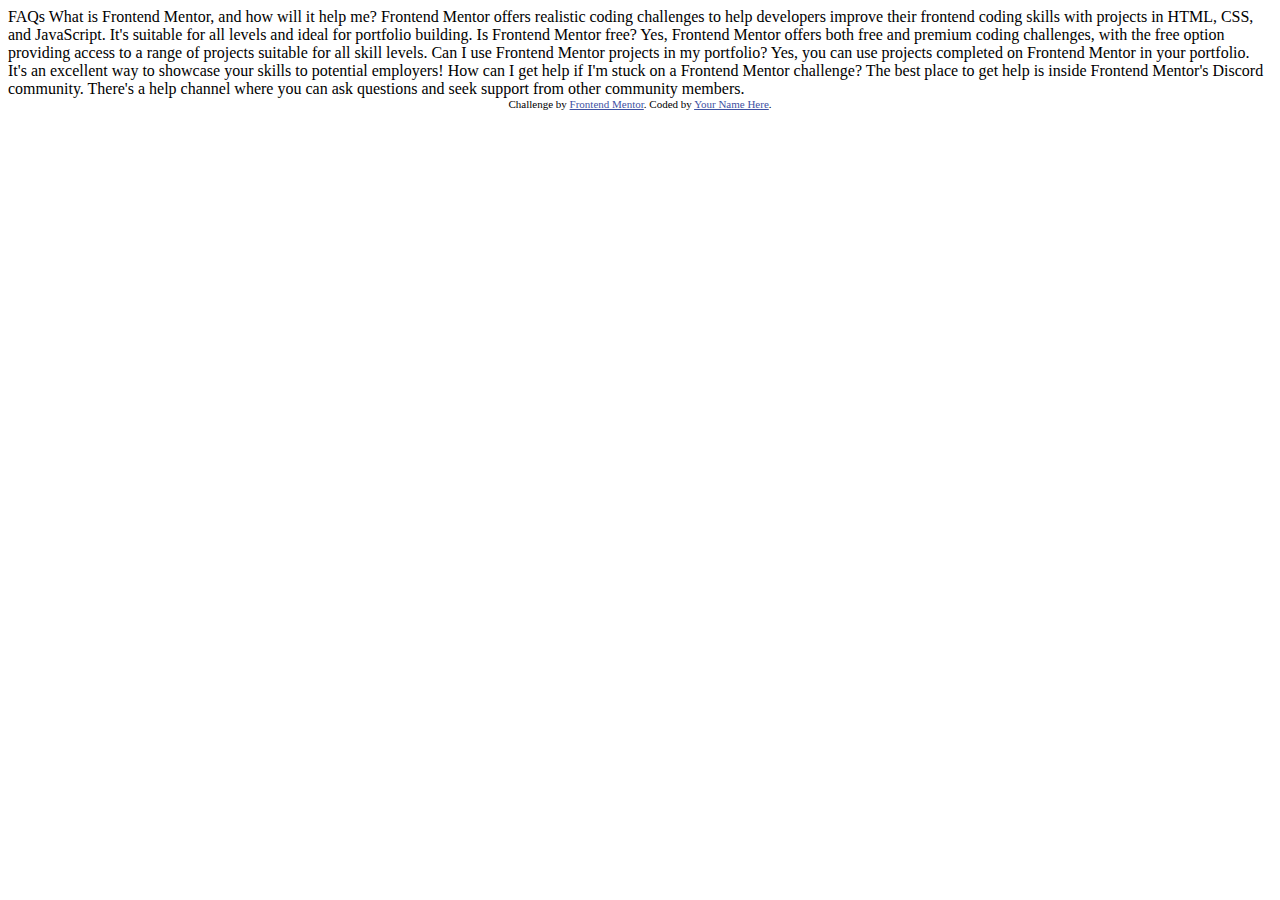
==== accordian/index.html @ c2dd75fb "Add files via upload" ====
<!DOCTYPE html>
<html lang="en">
<head>
  <meta charset="UTF-8">
  <meta name="viewport" content="width=device-width, initial-scale=1.0"> <!-- displays site properly based on user's device -->

  <link rel="icon" type="image/png" sizes="32x32" href="./assets/images/favicon-32x32.png">
  
  <title>Frontend Mentor | FAQ accordion</title>

  <!-- Feel free to remove these styles or customise in your own stylesheet 👍 -->
  <style>
    .attribution { font-size: 11px; text-align: center; }
    .attribution a { color: hsl(228, 45%, 44%); }
  </style>
</head>
<body>

  FAQs

  What is Frontend Mentor, and how will it help me?

  Frontend Mentor offers realistic coding challenges to help developers improve their 
  frontend coding skills with projects in HTML, CSS, and JavaScript. It's suitable for 
  all levels and ideal for portfolio building.

  Is Frontend Mentor free?

  Yes, Frontend Mentor offers both free and premium coding challenges, with the free 
  option providing access to a range of projects suitable for all skill levels.

  Can I use Frontend Mentor projects in my portfolio?

  Yes, you can use projects completed on Frontend Mentor in your portfolio. It's an excellent
  way to showcase your skills to potential employers!

  How can I get help if I'm stuck on a Frontend Mentor challenge?
  
  The best place to get help is inside Frontend Mentor's Discord community. There's a help 
  channel where you can ask questions and seek support from other community members.

  
  <div class="attribution">
    Challenge by <a href="https://www.frontendmentor.io?ref=challenge" target="_blank">Frontend Mentor</a>. 
    Coded by <a href="#">Your Name Here</a>.
  </div>
</body>
</html>
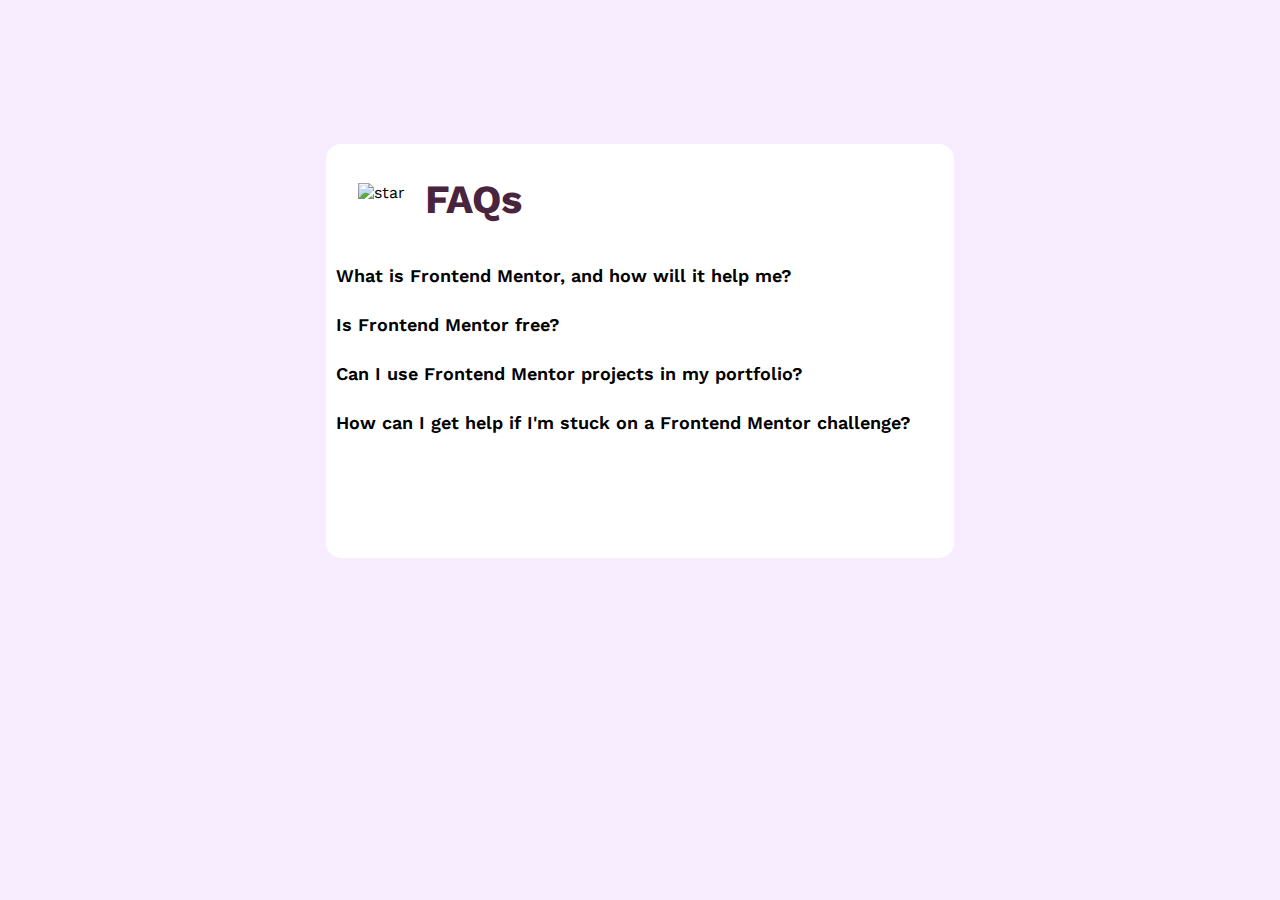
==== commit 9d9fd608: "Add files via upload" ====
--- a/accordian/index.html
+++ b/accordian/index.html
@@ -7,42 +7,84 @@
   <link rel="icon" type="image/png" sizes="32x32" href="./assets/images/favicon-32x32.png">
   
   <title>Frontend Mentor | FAQ accordion</title>
-
-  <!-- Feel free to remove these styles or customise in your own stylesheet 👍 -->
-  <style>
-    .attribution { font-size: 11px; text-align: center; }
-    .attribution a { color: hsl(228, 45%, 44%); }
-  </style>
+  <link rel="stylesheet" href="style.css">
 </head>
 <body>
-
-  FAQs
-
+<div class="content-wrapper">
+<div class="heading"> <img src="./assets/images/icon-star.svg" alt="star"> <h1>FAQs</h1>
+  </div>
+<div class="accordian">
+<div class="content-box">
+  <div class="label">
   What is Frontend Mentor, and how will it help me?
-
+</div>
+<div class="content">
+  <p>
   Frontend Mentor offers realistic coding challenges to help developers improve their 
   frontend coding skills with projects in HTML, CSS, and JavaScript. It's suitable for 
   all levels and ideal for portfolio building.
+</p>
+</div>
+</div>
+<div class="content-box">
+  <div class="label">
+    Is Frontend Mentor free?
 
-  Is Frontend Mentor free?
+ 
+ 
+</div>
+<div class="content">
+  <p>
+    Yes, Frontend Mentor offers both free and premium coding challenges, with the free 
+    option providing access to a range of projects suitable for all skill levels.
+</p>
+</div>
+</div>
+<div class="content-box">
+  <div class="label">
+    Can I use Frontend Mentor projects in my portfolio?
 
-  Yes, Frontend Mentor offers both free and premium coding challenges, with the free 
-  option providing access to a range of projects suitable for all skill levels.
+   
+</div>
+<div class="content">
+  <p>
+    Yes, you can use projects completed on Frontend Mentor in your portfolio. It's an excellent
+    way to showcase your skills to potential employers!
+</div>
+</div>
+<div class="content-box">
+  <div class="label">
+    How can I get help if I'm stuck on a Frontend Mentor challenge?
+  
+   
+</div>
+<div class="content">
+  <p>
+    The best place to get help is inside Frontend Mentor's Discord community. There's a help 
+    channel where you can ask questions and seek support from other community members.
+</p>
+</div>
+</div>
 
-  Can I use Frontend Mentor projects in my portfolio?
-
-  Yes, you can use projects completed on Frontend Mentor in your portfolio. It's an excellent
-  way to showcase your skills to potential employers!
-
-  How can I get help if I'm stuck on a Frontend Mentor challenge?
-  
-  The best place to get help is inside Frontend Mentor's Discord community. There's a help 
-  channel where you can ask questions and seek support from other community members.
-
-  
+</div>
+</div> 
   <div class="attribution">
     Challenge by <a href="https://www.frontendmentor.io?ref=challenge" target="_blank">Frontend Mentor</a>. 
-    Coded by <a href="#">Your Name Here</a>.
+    Coded by <a href="#">Drishti Saraf</a>.
   </div>
+
+  <script>
+    const accordions = document.querySelectorAll('.content-box');
+    accordions.forEach(acc => {
+      acc.addEventListener('click', function() {
+        if (this.classList.contains('active')) {
+          this.classList.remove('active');
+        } else {
+          accordions.forEach(acc => acc.classList.remove('active'));
+          this.classList.add('active');
+        }
+      });
+    });
+  </script>
 </body>
 </html>--- a/accordian/style.css
+++ b/accordian/style.css
@@ -0,0 +1,134 @@
+@import url('https://fonts.googleapis.com/css2?family=Work+Sans:ital,wght@0,100..900;1,100..900&display=swap');
+
+*{
+    margin: 0;
+    padding: 0;
+    box-sizing: border-box;
+    font-family: 'Work Sans', sans-serif;
+}
+
+.attribution{
+    display: none;
+}
+
+body{
+    background-image: url(./assets/images/background-pattern-desktop.svg);
+    width: 100%;
+    background-repeat: no-repeat;
+    background-size: contain;
+
+    background-color: #F8EDFF;
+}
+
+.content-wrapper{
+    display: flex;
+    margin: 12rem auto;
+    /* justify-content: center; */
+    align-items: center;
+    min-height: 46vh;
+    flex-direction: column;
+    width: 45vw;
+    border-radius: 15px;
+    background-color: #fff;
+}
+
+.heading{
+    display: flex;
+    align-items: center;
+    justify-content: flex-start;
+    /* text-align: left; */
+    width: 100%;
+    padding-left: 2rem;
+    gap: 20px;
+    padding-top: 2rem;
+}
+
+.heading h1{
+    color: #49243E;
+    font-size: 40px;
+}
+
+.heading img{
+    height: 33px;
+}
+
+
+.accordian{
+    max-width: 800px;
+    padding: 24px 0 0 0;
+}
+.accordian .content-box{
+    position: relative;
+    margin: 18px 20px;
+}
+
+.accordian .content-box .label{
+    position: relative;
+    margin: 10px;
+    font-weight: 600;
+    font-size: 18px;
+    cursor: pointer;
+}
+
+.accordian .content-box .label::before{
+  content: url("./assets/images/icon-plus.svg");
+  position: absolute;
+  top: 50%;
+  right: 20px;
+  transform: translateY(-50%);
+  font-size: 1.5em;  
+}
+.accordian .content-box .label:hover{
+    color: #AD28EB;
+    font-weight: 600;
+}
+.accordian .content-box.active .label::before{
+    content: url("./assets/images/icon-minus.svg");
+}
+.accordian .content-box .content{
+    position: relative;
+    background: #fff;
+    height: 0;
+    color: gray;
+    overflow: hidden;
+    transition: 0.5s;
+    overflow-y: auto;
+}
+
+.accordian .content-box.active .content{
+    height: auto;
+    padding: 10px;
+
+}
+
+@media (max-width:1500px) {
+.content-wrapper{
+
+    margin: 9rem auto;
+    width: 49vw;
+}   
+
+.accordian .content-box {
+    margin: 18px 0px;
+}
+}
+
+
+@media (max-width:1100px) {
+    .content-wrapper{
+    
+        margin: 9rem auto;
+        width: 70vw;
+    } }
+
+
+    @media (max-width:900px)
+    {
+        .heading{
+            padding-top: 1rem;
+        }
+        .content-wrapper{
+            width: 90vw;
+        }
+    }
+
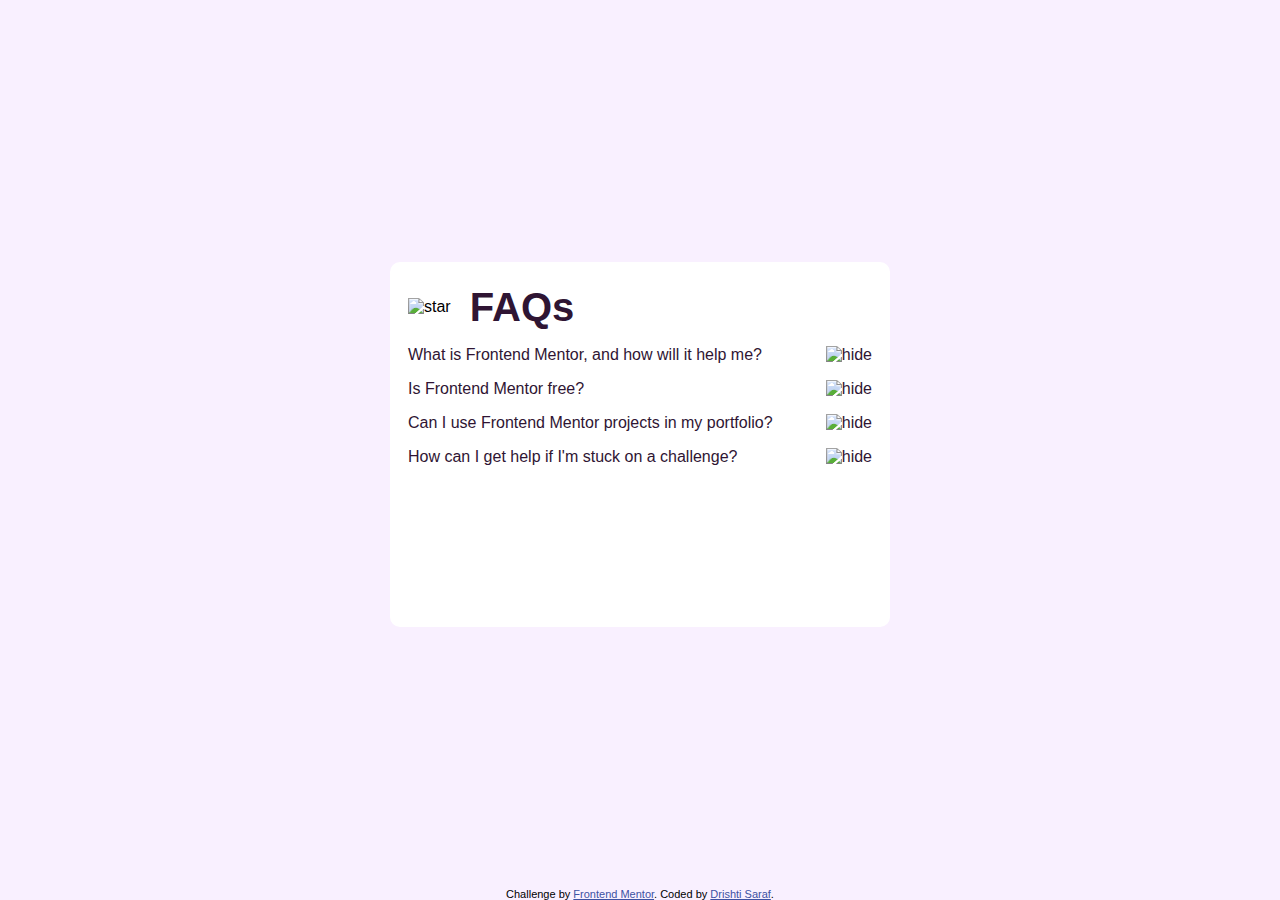
==== commit 72146934: "Add files via upload" ====
--- a/accordian/index.html
+++ b/accordian/index.html
@@ -1,90 +1,123 @@
 <!DOCTYPE html>
 <html lang="en">
-<head>
-  <meta charset="UTF-8">
-  <meta name="viewport" content="width=device-width, initial-scale=1.0"> <!-- displays site properly based on user's device -->
+  <head>
+    <meta charset="UTF-8" />
+    <meta name="viewport" content="width=device-width, initial-scale=1.0" />
+    <!-- displays site properly based on user's device -->
 
-  <link rel="icon" type="image/png" sizes="32x32" href="./assets/images/favicon-32x32.png">
-  
-  <title>Frontend Mentor | FAQ accordion</title>
-  <link rel="stylesheet" href="style.css">
-</head>
-<body>
-<div class="content-wrapper">
-<div class="heading"> <img src="./assets/images/icon-star.svg" alt="star"> <h1>FAQs</h1>
-  </div>
-<div class="accordian">
-<div class="content-box">
-  <div class="label">
-  What is Frontend Mentor, and how will it help me?
-</div>
-<div class="content">
-  <p>
-  Frontend Mentor offers realistic coding challenges to help developers improve their 
-  frontend coding skills with projects in HTML, CSS, and JavaScript. It's suitable for 
-  all levels and ideal for portfolio building.
-</p>
-</div>
-</div>
-<div class="content-box">
-  <div class="label">
-    Is Frontend Mentor free?
+    <link
+      rel="icon"
+      type="image/png"
+      sizes="32x32"
+      href="./assets/images/favicon-32x32.png"
+    />
 
- 
- 
-</div>
-<div class="content">
-  <p>
-    Yes, Frontend Mentor offers both free and premium coding challenges, with the free 
-    option providing access to a range of projects suitable for all skill levels.
-</p>
-</div>
-</div>
-<div class="content-box">
-  <div class="label">
-    Can I use Frontend Mentor projects in my portfolio?
+    <title>Frontend Mentor | FAQ accordion</title>
 
-   
-</div>
-<div class="content">
-  <p>
-    Yes, you can use projects completed on Frontend Mentor in your portfolio. It's an excellent
-    way to showcase your skills to potential employers!
-</div>
-</div>
-<div class="content-box">
-  <div class="label">
-    How can I get help if I'm stuck on a Frontend Mentor challenge?
-  
-   
-</div>
-<div class="content">
-  <p>
-    The best place to get help is inside Frontend Mentor's Discord community. There's a help 
-    channel where you can ask questions and seek support from other community members.
-</p>
-</div>
-</div>
+    <!-- Feel free to remove these styles or customise in your own stylesheet 👍 -->
+    <style>
+      .attribution {
+        font-size: 11px;
+        text-align: center;
+      }
+      .attribution a {
+        color: hsl(228, 45%, 44%);
+      }
+    </style>
 
-</div>
-</div> 
-  <div class="attribution">
-    Challenge by <a href="https://www.frontendmentor.io?ref=challenge" target="_blank">Frontend Mentor</a>. 
-    Coded by <a href="#">Drishti Saraf</a>.
-  </div>
+    <link rel="stylesheet" href="style.css" />
+  </head>
+  <body class="body-container">
 
-  <script>
-    const accordions = document.querySelectorAll('.content-box');
-    accordions.forEach(acc => {
-      acc.addEventListener('click', function() {
-        if (this.classList.contains('active')) {
-          this.classList.remove('active');
-        } else {
-          accordions.forEach(acc => acc.classList.remove('active'));
-          this.classList.add('active');
-        }
-      });
-    });
-  </script>
-</body>
-</html>+    <div class="background-half"></div>
+    <div class="accordian-container">
+      <div class="heading">
+        <span>
+          <img
+            src="./assets/images/icon-star.svg"
+            width="25"
+            height="25"
+            alt="star"
+          />
+        </span>
+
+        <h1>FAQs</h1>
+      </div>
+      <div>
+        <div class="accordian-section">
+          <p class="accordian">
+            What is Frontend Mentor, and how will it help me?
+            <span>
+              <img src="./assets/images/icon-plus.svg" alt="hide" />
+            </span>
+          </p>
+          <div class="panel">
+            <p>
+              Frontend Mentor offers realistic coding challenges to help
+              developers improve their frontend coding skills with projects in
+              HTML, CSS, and JavaScript. It's suitable for all levels and ideal
+              for portfolio building.
+            </p>
+          </div>
+        </div>
+
+        <div class="accordian-section">
+          <p class="accordian">
+            Is Frontend Mentor free?
+            <span>
+              <img src="./assets/images/icon-plus.svg" alt="hide" />
+            </span>
+          </p>
+          <div class="panel">
+            <p>
+              Yes, Frontend Mentor offers both free and premium coding
+              challenges, with the free option providing access to a range of
+              projects suitable for all skill levels.
+            </p>
+          </div>
+        </div>
+
+        <div class="accordian-section">
+          <p class="accordian">
+            Can I use Frontend Mentor projects in my portfolio?
+            <span>
+              <img src="./assets/images/icon-plus.svg" alt="hide" />
+            </span>
+          </p>
+          <div class="panel">
+            <p>
+              Yes, you can use projects completed on Frontend Mentor in your
+              portfolio. It's an excellent way to showcase your skills to
+              potential employers!
+            </p>
+          </div>
+        </div>
+
+        <div class="accordian-section">
+          <p class="accordian">
+            How can I get help if I'm stuck on a challenge?
+            <span>
+              <img src="./assets/images/icon-plus.svg" alt="hide" />
+            </span>
+          </p>
+          <div class="panel">
+            <p>
+              The best place to get help is inside Frontend Mentor's Discord
+              community. There's a help channel where you can ask questions and
+              seek support from other community members.
+            </p>
+          </div>
+        </div>
+      </div>
+    </div>
+
+    <div class="attribution">
+      Challenge by
+      <a href="https://www.frontendmentor.io?ref=challenge" target="_blank"
+        >Frontend Mentor</a
+      >. Coded by <a href="https://github.com/drishti1920" target="_blank">Drishti Saraf</a>.
+    </div>
+
+    <script src="./script.js"></script>
+  </body>
+</html>
--- a/accordian/style.css
+++ b/accordian/style.css
@@ -1,134 +1,107 @@
-@import url('https://fonts.googleapis.com/css2?family=Work+Sans:ital,wght@0,100..900;1,100..900&display=swap');
-
-*{
-    margin: 0;
-    padding: 0;
-    box-sizing: border-box;
-    font-family: 'Work Sans', sans-serif;
+@font-face {
+  font-family: "WorkSans";
+  src: url("./assets/fonts/static/WorkSans-Regular.ttf") format("truetype");
+  font-style: italic;
+  font-weight: normal;
 }
 
-.attribution{
-    display: none;
+@font-face {
+  font-family: "WorkSans-Semi";
+  src: url("./assets/fonts/static/WorkSans-SemiBold.ttf") format("truetype");
+  font-style: italic;
+  font-weight: normal;
 }
 
-body{
-    background-image: url(./assets/images/background-pattern-desktop.svg);
-    width: 100%;
-    background-repeat: no-repeat;
-    background-size: contain;
-
-    background-color: #F8EDFF;
+@font-face {
+  font-family: "WorkSans-Bold";
+  src: url("./assets/fonts/static/WorkSans-Bold.ttf") format("truetype");
+  font-style: italic;
+  font-weight: normal;
 }
 
-.content-wrapper{
-    display: flex;
-    margin: 12rem auto;
-    /* justify-content: center; */
-    align-items: center;
-    min-height: 46vh;
-    flex-direction: column;
-    width: 45vw;
-    border-radius: 15px;
-    background-color: #fff;
+*,
+*::after,
+*::before {
+  padding: 0;
+  margin: 0;
+  box-sizing: border-box;
+  font-family: "WorkSans", sans-serif;
 }
 
-.heading{
-    display: flex;
-    align-items: center;
-    justify-content: flex-start;
-    /* text-align: left; */
-    width: 100%;
-    padding-left: 2rem;
-    gap: 20px;
-    padding-top: 2rem;
+body {
+  background-color: hsl(275, 100%, 97%);
 }
 
-.heading h1{
-    color: #49243E;
-    font-size: 40px;
+.body-container {
+  display: flex;
+  align-items: center;
+  justify-content: center;
+  height: 100vh;
+  flex-direction: column;
+  position: relative;
+
+ 
 }
 
-.heading img{
-    height: 33px;
+.background-half{
+  position: absolute;
+  top: 0;
+  left: 0;
+  background-image: url("./assets/images/background-pattern-desktop.svg");
+  background-size: cover;
+  background-repeat: no-repeat;
+  background-position: center center;
+  height: 30vh;
+  width: 100%;
 }
 
-
-.accordian{
-    max-width: 800px;
-    padding: 24px 0 0 0;
-}
-.accordian .content-box{
-    position: relative;
-    margin: 18px 20px;
+.accordian-container {
+  z-index: 999;
+  width: 500px;
+  border-radius: 10px;
+  background-color: hsl(0, 0%, 100%);
+  margin: auto;
+  padding:23px 18px;
+  height: 365px;
 }
 
-.accordian .content-box .label{
-    position: relative;
-    margin: 10px;
-    font-weight: 600;
-    font-size: 18px;
-    cursor: pointer;
+.accordian-container .heading {
+  display: flex;
+  align-items: center;
+  gap: 1.2rem;
 }
 
-.accordian .content-box .label::before{
-  content: url("./assets/images/icon-plus.svg");
-  position: absolute;
-  top: 50%;
-  right: 20px;
-  transform: translateY(-50%);
-  font-size: 1.5em;  
-}
-.accordian .content-box .label:hover{
-    color: #AD28EB;
-    font-weight: 600;
-}
-.accordian .content-box.active .label::before{
-    content: url("./assets/images/icon-minus.svg");
-}
-.accordian .content-box .content{
-    position: relative;
-    background: #fff;
-    height: 0;
-    color: gray;
-    overflow: hidden;
-    transition: 0.5s;
-    overflow-y: auto;
+.heading {
+  padding-bottom: 1rem;
 }
 
-.accordian .content-box.active .content{
-    height: auto;
-    padding: 10px;
-
+.accordian-container h1 {
+  color: hsl(292, 42%, 14%);
+  font-size: 40px;
+  font-weight: 700;
+  font-family: "WorkSans-Bold", sans-serif;
 }
 
-@media (max-width:1500px) {
-.content-wrapper{
-
-    margin: 9rem auto;
-    width: 49vw;
-}   
-
-.accordian .content-box {
-    margin: 18px 0px;
-}
+.accordian {
+  color: hsl(292, 42%, 14%);
+  font-family: "WorkSans-Semi", sans-serif;
+  font-weight: 500;
+  padding-bottom: 1rem;
+  display: flex;
+  align-items: center;
+  justify-content: space-between;
 }
 
+.panel {
+  display: none;
+  overflow: hidden;
+}
+.accordian.active {
+  font-weight: bold;
+}
 
-@media (max-width:1100px) {
-    .content-wrapper{
-    
-        margin: 9rem auto;
-        width: 70vw;
-    } }
-
-
-    @media (max-width:900px)
-    {
-        .heading{
-            padding-top: 1rem;
-        }
-        .content-wrapper{
-            width: 90vw;
-        }
-    }
-
+.panel p {
+  color: hsl(292, 16%, 49%);
+  font-family: "WorkSans", sans-serif;
+  font-size: 15px;
+}
